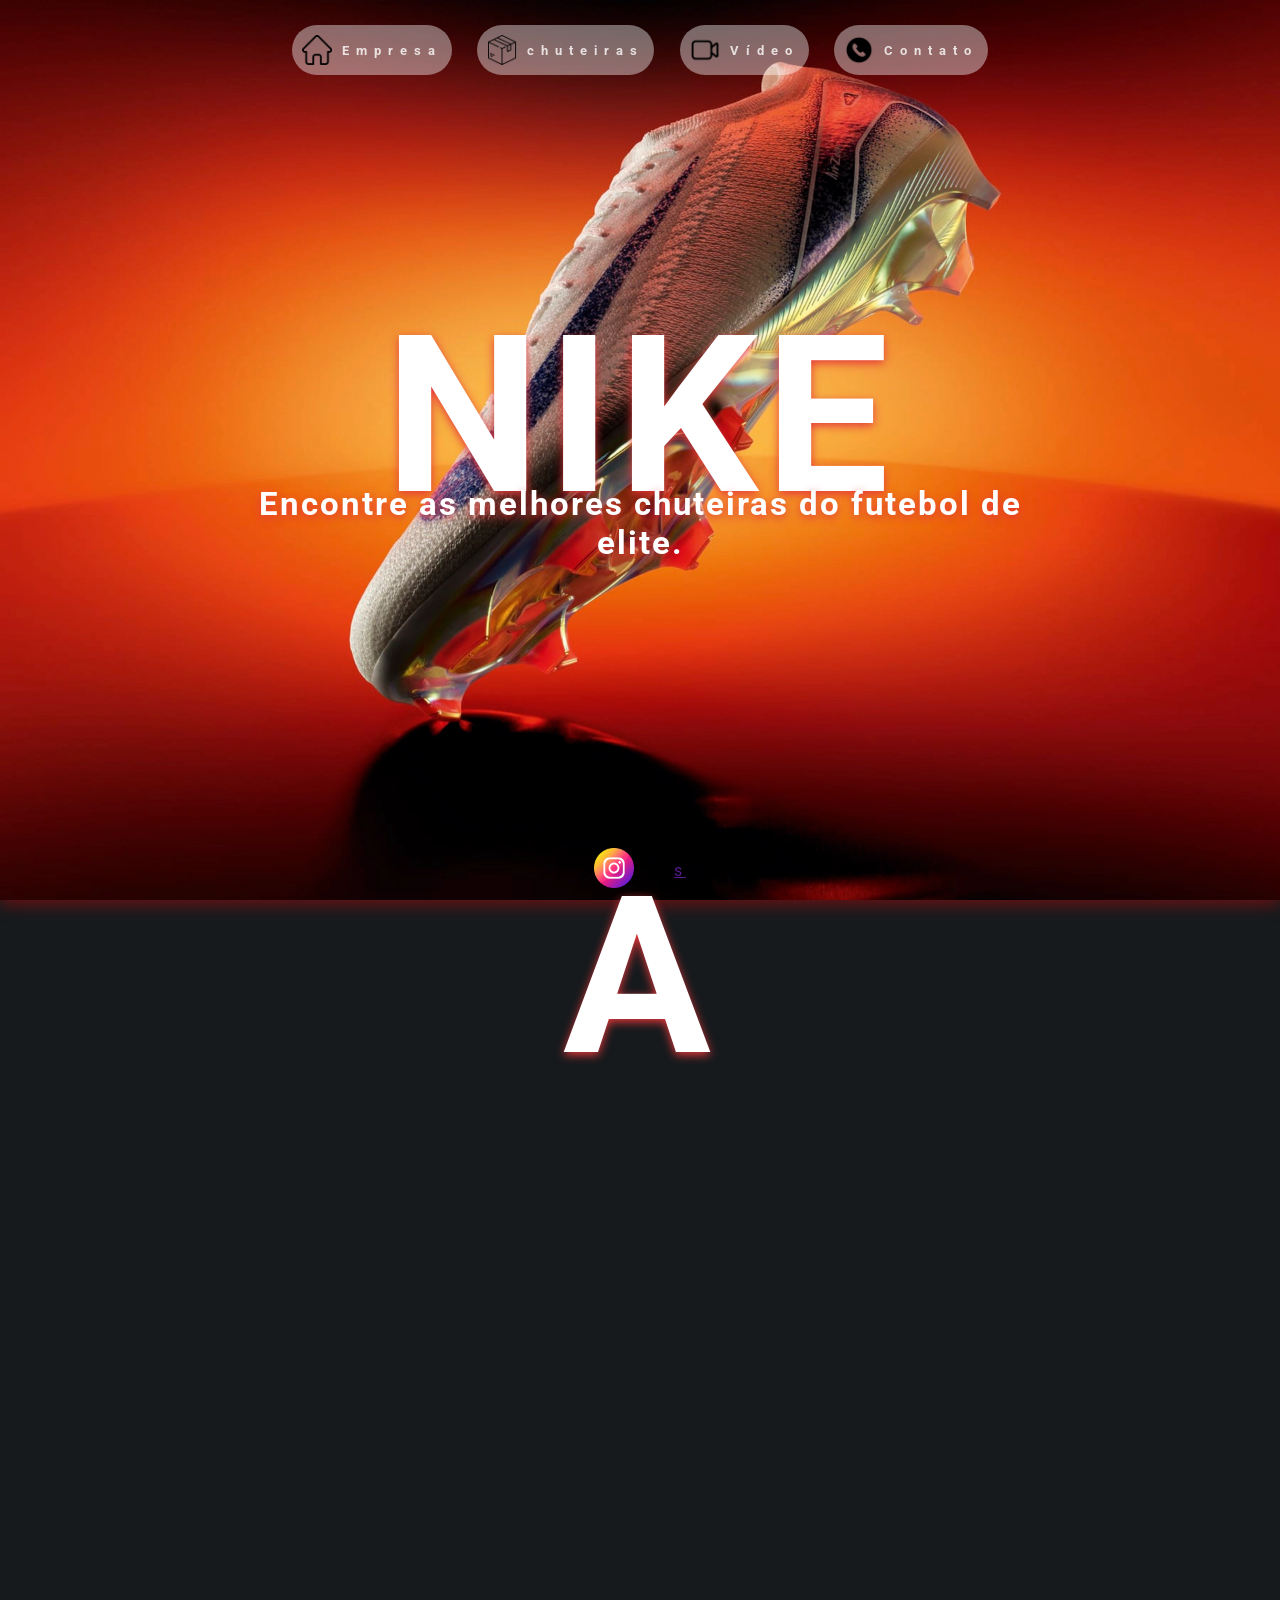
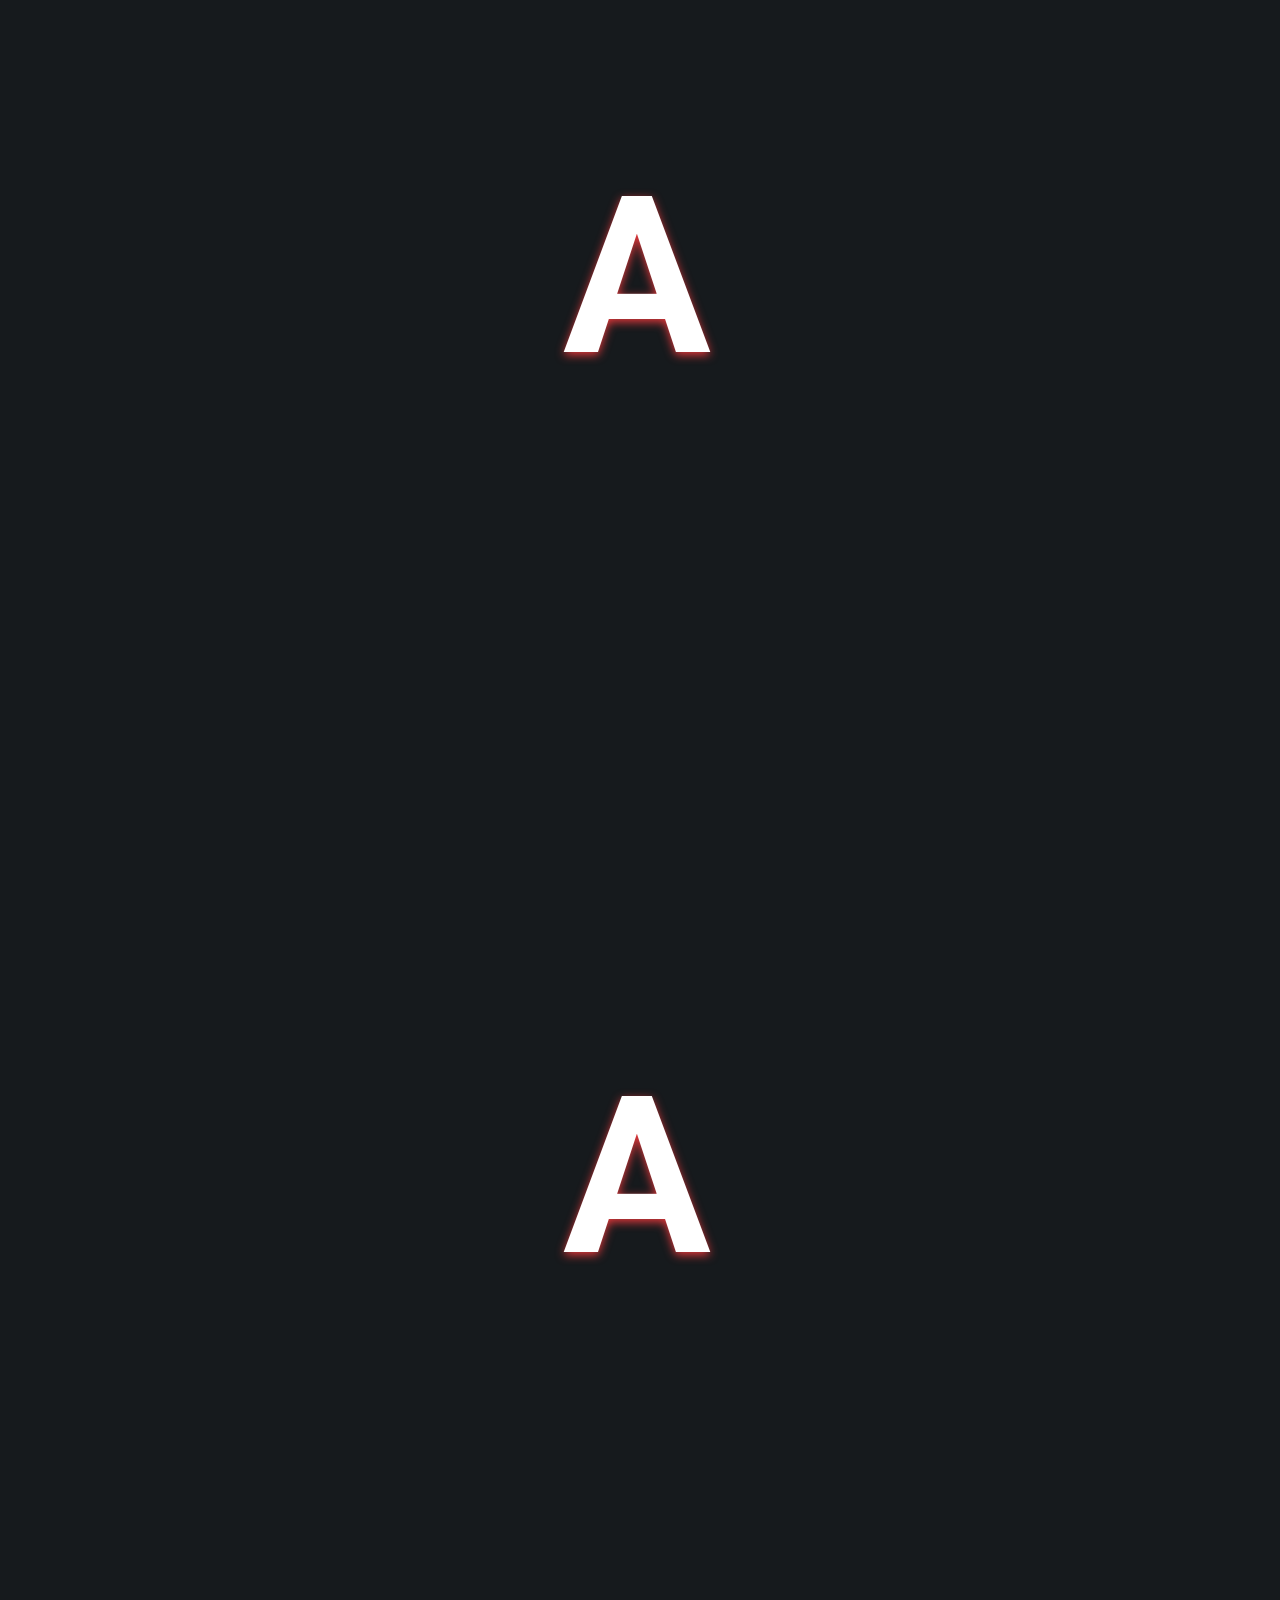
==== lpsesi05gg/lpsesi05gg/src/index.html @ 14eb456f "Add files via upload" ====
<!DOCTYPE html>
<html lang="en">
<head>
    <meta charset="UTF-8">
    <meta name="viewport" content="width=device-width, initial-scale=1.0">
    <title>Ferrari</title>
    <link rel="stylesheet" href="style.css">
    <link rel="preconnect" href="https://fonts.googleapis.com">
    <link rel="preconnect" href="https://fonts.gstatic.com" crossorigin>
    <link href="https://fonts.googleapis.com/css2?family=Roboto:ital,wght@0,100..900;1,100..900&display=swap" rel="stylesheet">
</head>
<body>
    <nav>
        <span class="navItems" onclick="navTo('s1')">
            <img src="../assets/icons/home.png" alt="Empresa" >
            <a class="navWords">Empresa</a>
        </span>
        <span class="navItems" onclick="navTo('s2')">
            <img src="../assets/icons/box.png" alt="Carros" >
            <a class="navWords">chuteiras</a>
        </span>
        <span class="navItems" onclick="navTo('s3')">
            <img src="../assets/icons/video.png" alt="Vídeo" >
            <a class="navWords">Vídeo</a>
        </span>
        <span class="navItems" onclick="navTo('s4')">
            <img src="../assets/icons/mobile.png" alt="Contato" >
            <a class="navWords" >Contato</a>
        </span>
    </nav>
    <main>
        <section id="s1">
            <h1>Nike</h1>
            <h2>Encontre as melhores chuteiras do futebol de elite.</h2>
        </section>
        <section id="s2">
            <h1>a</h1>
        </section>
        <section id="s3">
<h1>a</h1>
        </section>
        <section id="s4">
<h1>a</h1>
        </section>
    </main>
    <footer>
        <a href="https://www.instagram.com" target="_blank"> 
            <img width="40px" src="../assets/icons/instagram.png" alt="instagram">
        </a>
        <a href="" target="_blank">
            <img src="" alt="">
        </a>
        <a href="" target="_blank">s
            <img src="" alt="">
        </a>
    </footer>

    <script src="script.js"></script>
</body>
</html>
---- lpsesi05gg/lpsesi05gg/src/style.css ----
:root{
    --dark: #0B090A;
    --text: #ffffff;
    --bg:#161A1D;
    --red1: #c53695;
    --red2: #A4161A;
    --red3: #BA181B;
    --red4: #E5383B;
    --font:"Roboto", sans-serif;
}

*{
    margin: 0;
    padding: 0;
    box-sizing: border-box;
    scroll-behavior: smooth;
}

body{
    font-family: var(--font);
    background-color: var(--bg);
    color: var(--text);
    overflow-x: hidden;
}

nav{
    width: 100%;
    position: fixed;
    top: 0;
    background-color: transparent;
    display: flex;
    align-items: center;
    justify-content: center;
    gap: 2vw;
    height: 100px;
    z-index: 999;
    transition: all 1s ease-in-out;
    animation: decima 1s ease-in-out;
}

nav.sc{
    background-color: rgb(221, 69, 31);
    box-shadow: 10px 3px 10px rgb(223, 80, 13);
}

@keyframes decima {
    0%{
        transform: translateY(-100px);
    }
}

.navItems{
    background-color: #ffffff67;
    display: flex;
    align-items: center;
    justify-content: center;
    gap: 10px;
    padding: 10px;
    border-radius: 999px;
}

.navItems img{
    width: 30px;
}

.navItems:hover{
    cursor: pointer;
}

.navItems a{
    color: inherit;
    text-decoration: none;
    font-size: 1vw;
    letter-spacing: 7px;
    opacity: 0.8;
    transition: all 200ms linear;
    font-weight: 700;
}

.navItems a:hover{
    text-shadow: 0px 3px 10px var(--text);
    opacity: 1;
}

section{
    min-height: 100vh;
    height: auto;
}

#s1{
    background-image: url('../assets/images/02946251.webp');
    background-position: center;
    background-repeat: no-repeat;
    background-size: cover;
    background-attachment: fixed;
    display: flex;
    flex-direction: column;
    align-items: center;
    justify-content: center;
    box-shadow: rgba(255, 0, 0, 0.35) 0px 5px 15px;
}

h1{
    font-size: 220px;
    word-break: break-word;
    overflow-wrap: break-word;
    text-transform: uppercase;
    text-shadow: 0px 1px 5px var(--text);
    letter-spacing: 7px;
    width: 100%;
    text-align: center;
    line-height: 155px;
     text-shadow: 0px 3px 10px var(--red4);
    animation: esquerda 2s ease-in-out;
}

@keyframes esquerda {
    0%{
        transform: translateX(-100px);
        opacity: 0;
    }
}

h2{
    font-size: 2.6vw;
    letter-spacing: 2px;
    width: 67%;
    margin-top: -10px;
    text-align: center;
     text-shadow: 0px 3px 10px var(--red4);
    animation: direita 2s ease-in-out;
}

@keyframes direita {
    0%{
        transform: translateX(300px);
        opacity: 0;
    }
}

footer{
    display: flex;
    align-items: center;
    justify-content: center;
    gap: 20px;
    height: 60px;
    background-color: transparent;
    position: fixed;
    bottom: 0;
    width: 100%;
    transition: all 1s ease-in-out
}

footer.ft{
     background-color: rgb(221, 69, 31);
    box-shadow: 10px 3px 10px rgb(223, 80, 13);
}




@media (width <= 1000px){
    .navWords{
        display: none;
    }
}
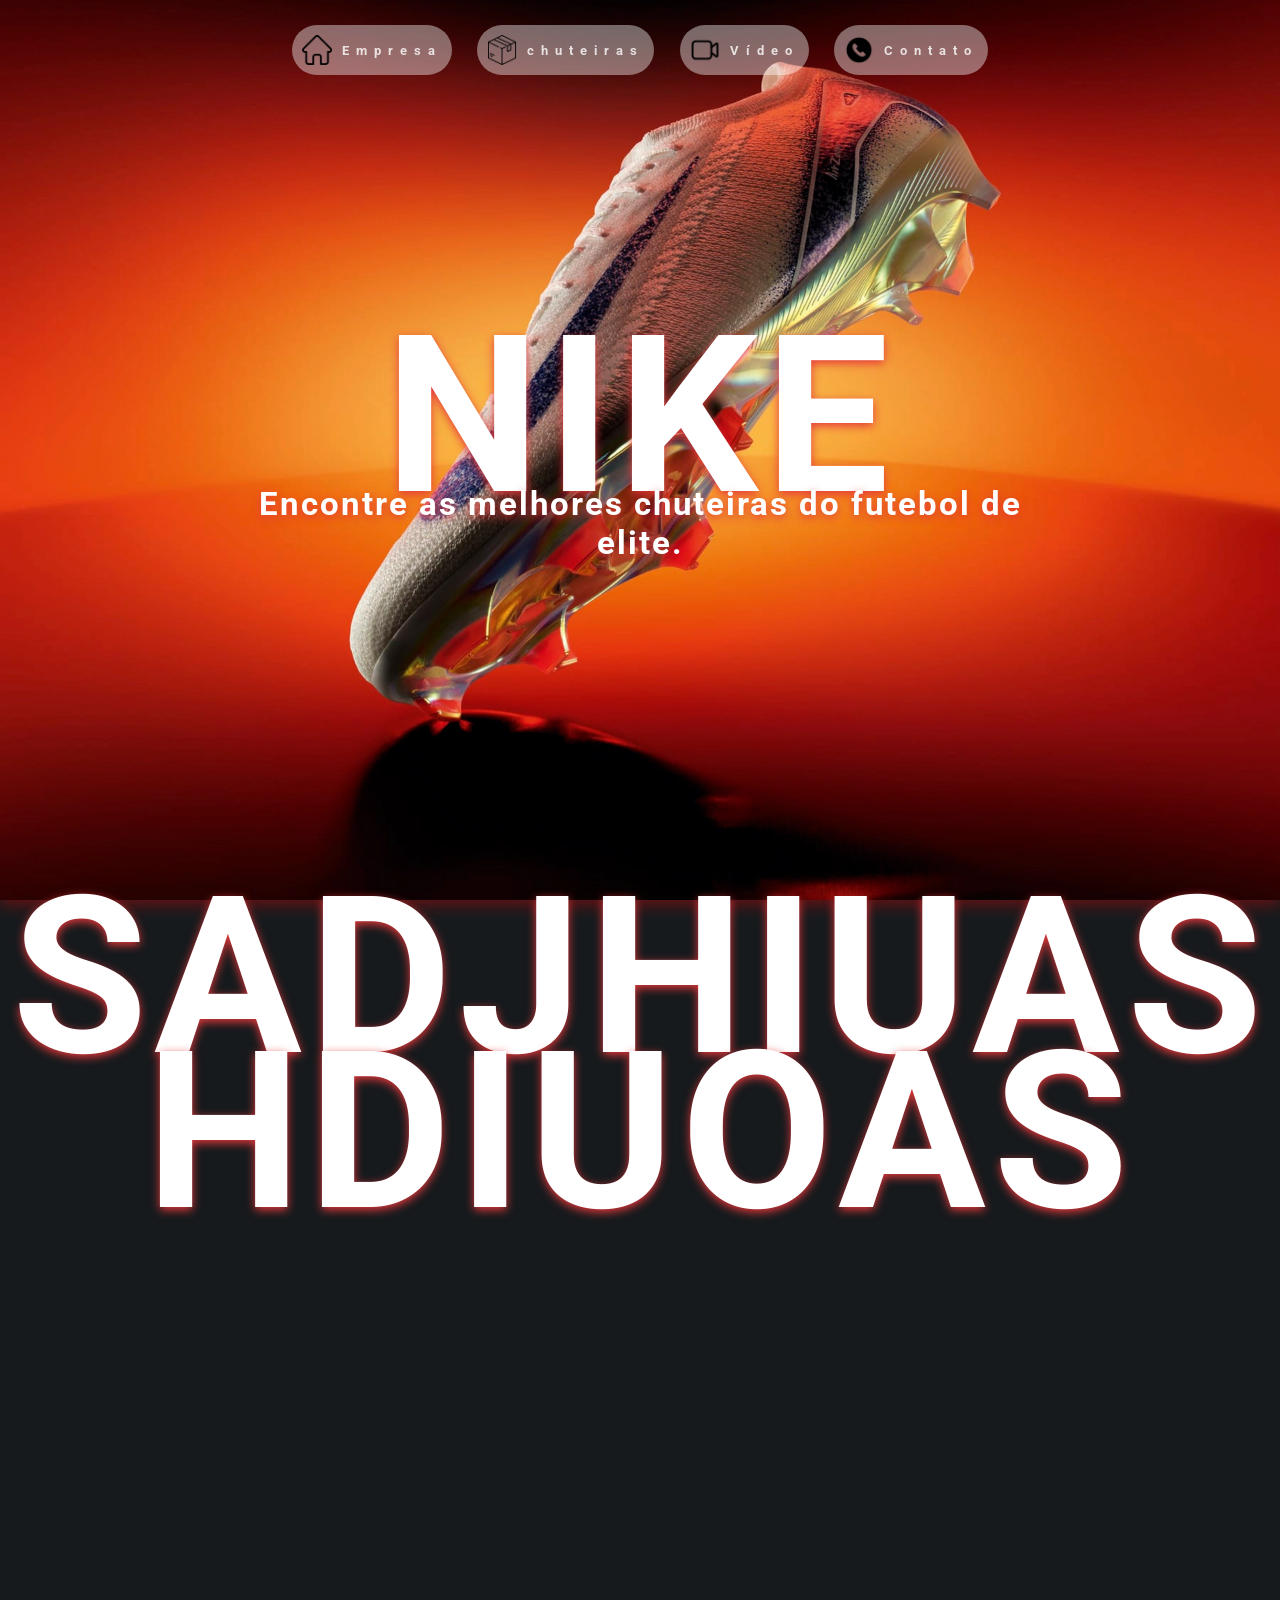
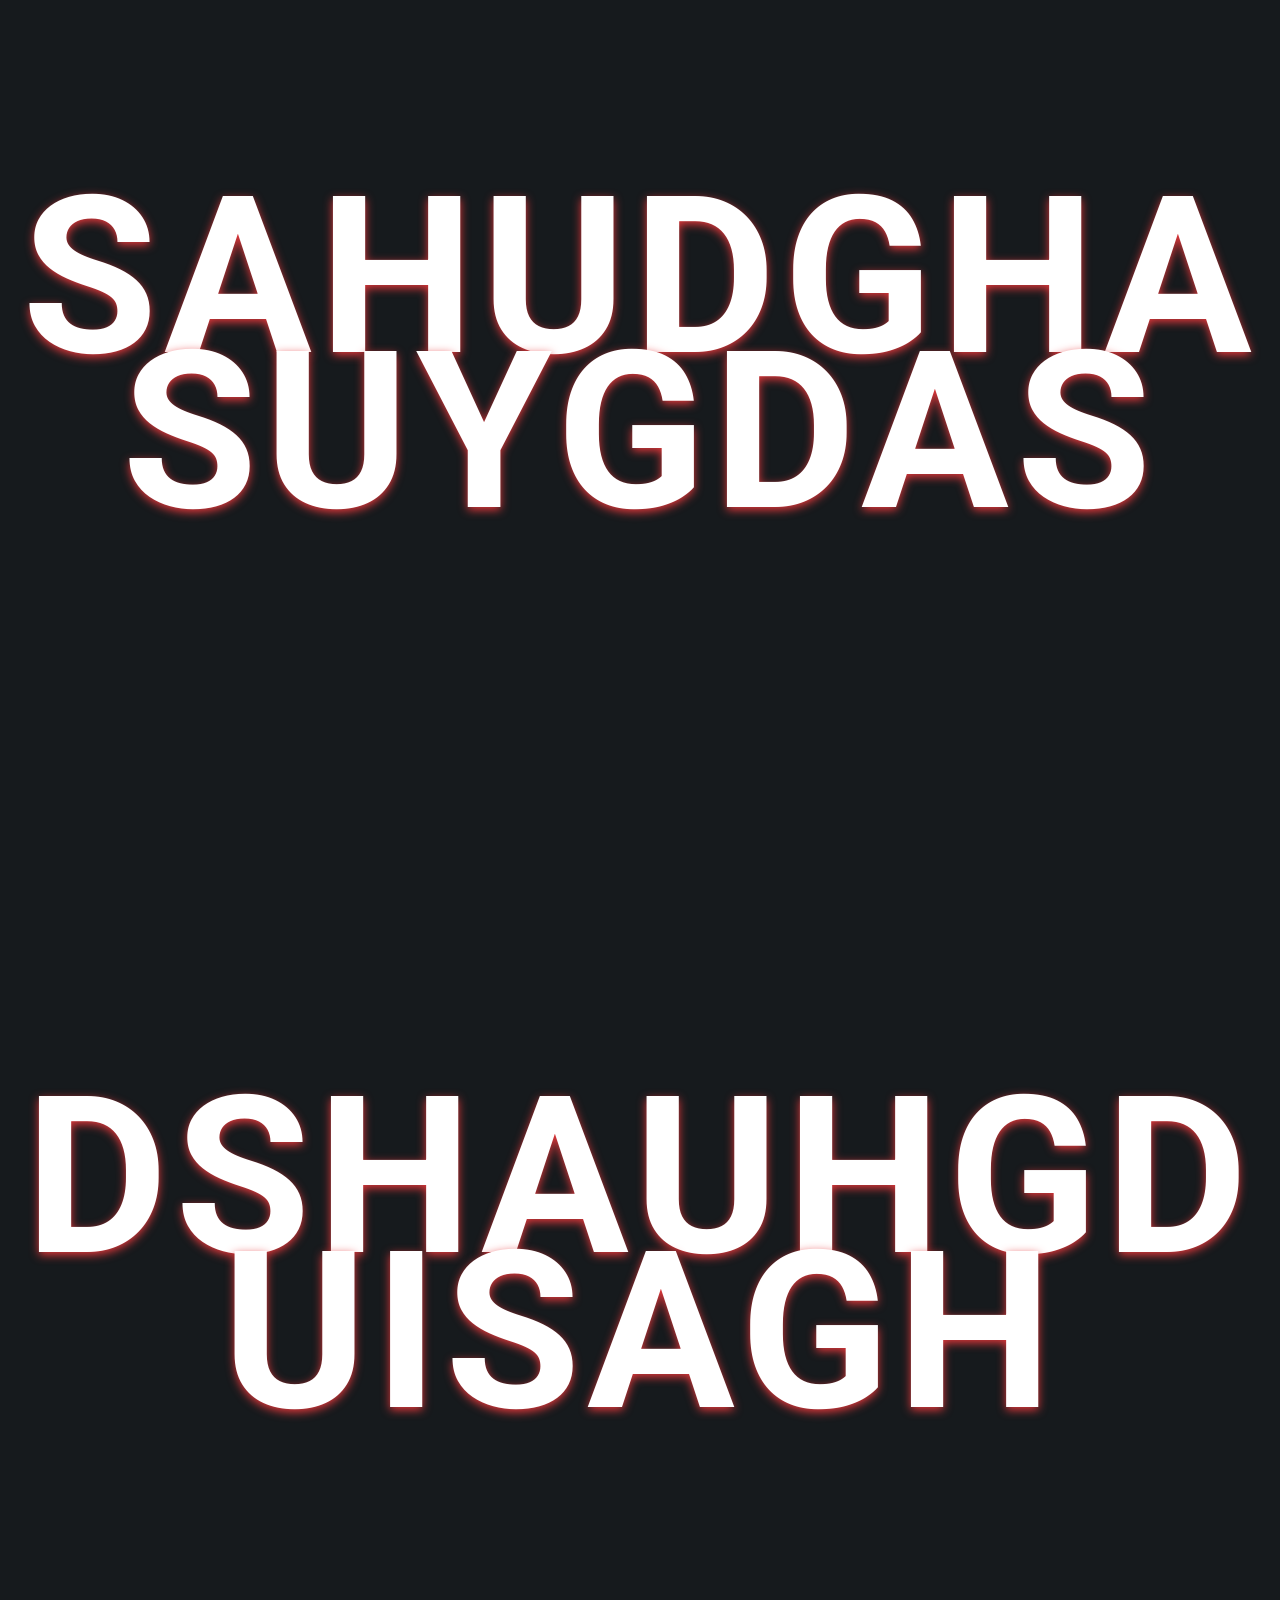
==== commit 31a96636: "Add files via upload" ====
--- a/lpsesi05gg/lpsesi05gg/src/index.html
+++ b/lpsesi05gg/lpsesi05gg/src/index.html
@@ -34,25 +34,17 @@
             <h2>Encontre as melhores chuteiras do futebol de elite.</h2>
         </section>
         <section id="s2">
-            <h1>a</h1>
+            <h1>sadjhiuashdiuoas</h1>
         </section>
         <section id="s3">
-<h1>a</h1>
+<h1>sahudghasuygdas</h1>
         </section>
         <section id="s4">
-<h1>a</h1>
+<h1>dshauhgduisagh</h1>
         </section>
     </main>
     <footer>
-        <a href="https://www.instagram.com" target="_blank"> 
-            <img width="40px" src="../assets/icons/instagram.png" alt="instagram">
-        </a>
-        <a href="" target="_blank">
-            <img src="" alt="">
-        </a>
-        <a href="" target="_blank">s
-            <img src="" alt="">
-        </a>
+
     </footer>
 
     <script src="script.js"></script>
